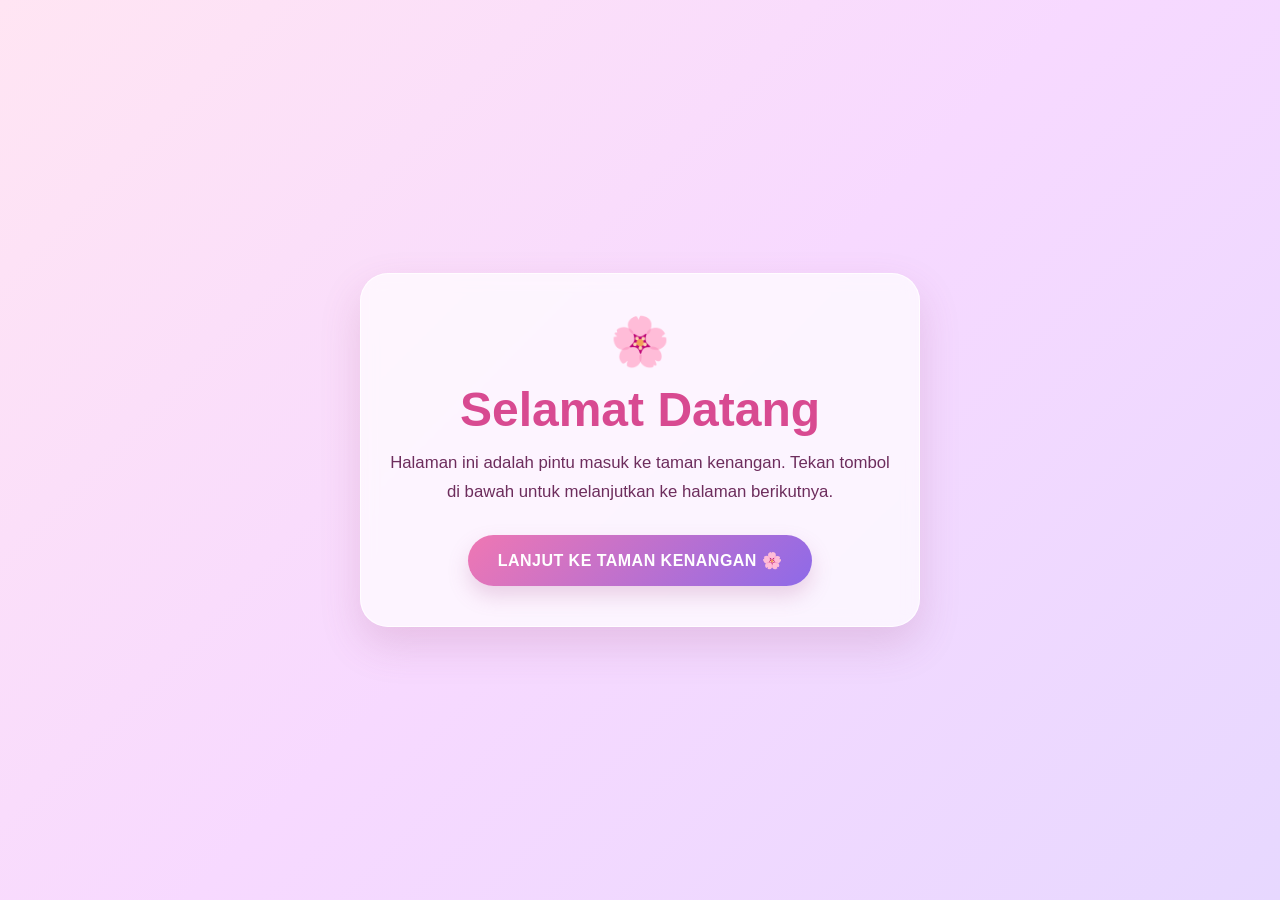
==== index.html @ 0a27bac6 "first commit" ====
<!DOCTYPE html>
<html lang="id">
  <head>
    <meta charset="UTF-8" />
    <meta name="viewport" content="width=device-width, initial-scale=1.0" />
    <title>Halaman Awal</title>
    <style>
      :root {
        --bg1: #ffe5f3;
        --bg2: #f7d9ff;
        --card: rgba(255, 255, 255, 0.7);
        --pink: #ef77b3;
        --pink-deep: #d84a91;
        --purple: #8e6ae8;
        --text: #6d2d5d;
      }

      * {
        box-sizing: border-box;
      }

      body {
        margin: 0;
        min-height: 100vh;
        display: grid;
        place-items: center;
        font-family: "Segoe UI", Tahoma, Geneva, Verdana, sans-serif;
        background: linear-gradient(135deg, var(--bg1), var(--bg2), #e7d8ff);
        color: var(--text);
      }

      .card {
        width: min(90vw, 560px);
        padding: 40px 28px;
        border-radius: 28px;
        text-align: center;
        background: var(--card);
        border: 1px solid rgba(255, 255, 255, 0.8);
        box-shadow: 0 18px 40px rgba(157, 72, 119, 0.18);
        backdrop-filter: blur(8px);
      }

      .emoji {
        font-size: 3rem;
        margin-bottom: 12px;
        display: block;
      }

      h1 {
        margin: 0 0 12px;
        font-size: clamp(2rem, 4vw, 3rem);
        color: var(--pink-deep);
      }

      p {
        margin: 0 0 28px;
        line-height: 1.7;
        font-size: 1.05rem;
      }

      #book {
        cursor: pointer;
        border: none;
        padding: 16px 30px;
        border-radius: 999px;
        background: linear-gradient(135deg, var(--pink), var(--purple));
        color: white;
        font-size: 1rem;
        font-weight: 700;
        letter-spacing: 0.03em;
        box-shadow: 0 10px 20px rgba(181, 99, 154, 0.25);
        transition: transform 0.2s ease, box-shadow 0.2s ease;
      }

      #book:hover {
        transform: translateY(-2px) scale(1.01);
        box-shadow: 0 14px 24px rgba(181, 99, 154, 0.32);
      }

      #book:active {
        transform: translateY(0);
      }
    </style>
  </head>
  <body>
    <div class="card">
      <span class="emoji">🌸</span>
      <h1>Selamat Datang</h1>
      <p>
        Halaman ini adalah pintu masuk ke taman kenangan. Tekan tombol di bawah untuk
        melanjutkan ke halaman berikutnya.
      </p>
      <button id="book" onclick="window.location.href='halaman2.html'">
        LANJUT KE TAMAN KENANGAN 🌸
      </button>
    </div>

    <script src="script.js"></script>
  </body>
</html>
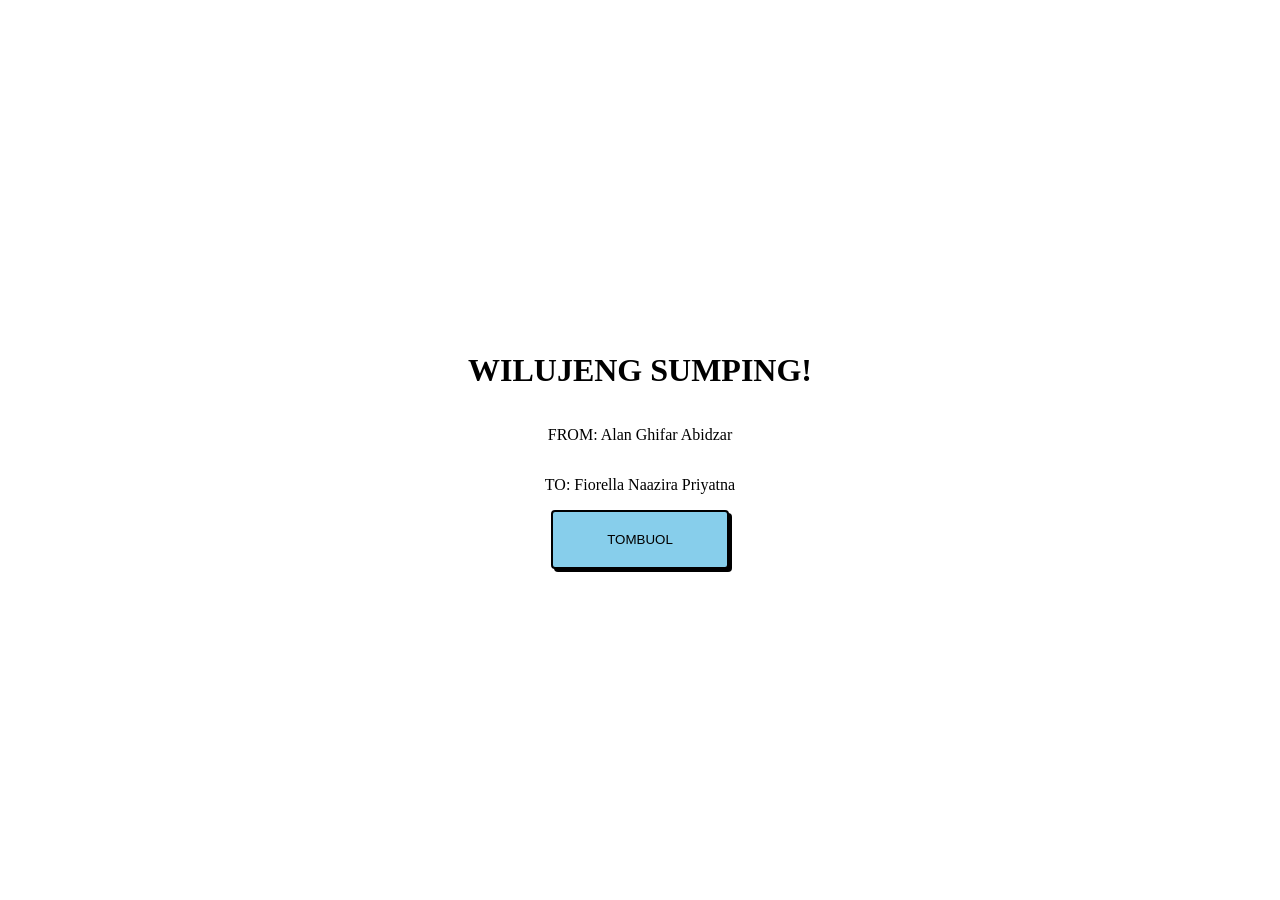
==== commit fad3af84: "first commit" ====
--- a/index.html
+++ b/index.html
@@ -1,100 +1,45 @@
-<!DOCTYPE html>
-<html lang="id">
-  <head>
-    <meta charset="UTF-8" />
-    <meta name="viewport" content="width=device-width, initial-scale=1.0" />
-    <title>Halaman Awal</title>
-    <style>
-      :root {
-        --bg1: #ffe5f3;
-        --bg2: #f7d9ff;
-        --card: rgba(255, 255, 255, 0.7);
-        --pink: #ef77b3;
-        --pink-deep: #d84a91;
-        --purple: #8e6ae8;
-        --text: #6d2d5d;
-      }
+<head>
+  <meta charset="UTF-8" />
+  <meta
+    name="viewport"
+    content="width=device-width,
+    initial-scale=1.0"
+  />
+  <link rel="stylesheet" href="style.css" />
+  <title>Document</title>
 
-      * {
-        box-sizing: border-box;
-      }
+  <style>
 
-      body {
-        margin: 0;
-        min-height: 100vh;
-        display: grid;
-        place-items: center;
-        font-family: "Segoe UI", Tahoma, Geneva, Verdana, sans-serif;
-        background: linear-gradient(135deg, var(--bg1), var(--bg2), #e7d8ff);
-        color: var(--text);
-      }
+    body {
+    display: flex;
+    flex-direction: column;
+    justify-content: center;
+    align-items: center;
+    height: 100vh; 
+    margin: 0;
+  }
 
-      .card {
-        width: min(90vw, 560px);
-        padding: 40px 28px;
-        border-radius: 28px;
-        text-align: center;
-        background: var(--card);
-        border: 1px solid rgba(255, 255, 255, 0.8);
-        box-shadow: 0 18px 40px rgba(157, 72, 119, 0.18);
-        backdrop-filter: blur(8px);
-      }
+    button {
+      padding: 20px 54px;
+      background-color: skyblue;
+      border-radius: 4px;
+      border: 2px solid black;
+      box-shadow: 3px 3px black;
+    }
 
-      .emoji {
-        font-size: 3rem;
-        margin-bottom: 12px;
-        display: block;
-      }
-
-      h1 {
-        margin: 0 0 12px;
-        font-size: clamp(2rem, 4vw, 3rem);
-        color: var(--pink-deep);
-      }
-
-      p {
-        margin: 0 0 28px;
-        line-height: 1.7;
-        font-size: 1.05rem;
-      }
-
-      #book {
-        cursor: pointer;
-        border: none;
-        padding: 16px 30px;
-        border-radius: 999px;
-        background: linear-gradient(135deg, var(--pink), var(--purple));
-        color: white;
-        font-size: 1rem;
-        font-weight: 700;
-        letter-spacing: 0.03em;
-        box-shadow: 0 10px 20px rgba(181, 99, 154, 0.25);
-        transition: transform 0.2s ease, box-shadow 0.2s ease;
-      }
-
-      #book:hover {
-        transform: translateY(-2px) scale(1.01);
-        box-shadow: 0 14px 24px rgba(181, 99, 154, 0.32);
-      }
-
-      #book:active {
-        transform: translateY(0);
-      }
-    </style>
-  </head>
-  <body>
-    <div class="card">
-      <span class="emoji">🌸</span>
-      <h1>Selamat Datang</h1>
-      <p>
-        Halaman ini adalah pintu masuk ke taman kenangan. Tekan tombol di bawah untuk
-        melanjutkan ke halaman berikutnya.
-      </p>
-      <button id="book" onclick="window.location.href='halaman2.html'">
-        LANJUT KE TAMAN KENANGAN 🌸
-      </button>
-    </div>
-
-    <script src="script.js"></script>
-  </body>
-</html>
+    button:hover {
+      box-shadow: 0 0;
+      transform: translate(3px, 3px);
+      transition: all 200s ease;
+    }
+  </style>
+</head>
+<body>
+  <h1>WILUJENG SUMPING!</h1>
+  <p>FROM: Alan Ghifar Abidzar</p>
+  <P>TO: Fiorella Naazira Priyatna</P>
+    <a href="halaman4.html" target="_blank">
+      <button>TOMBUOL</button>
+    </a>
+</body>
+</html>
--- a/style.css
+++ b/style.css
@@ -0,0 +1,7 @@
+body {
+    display: flex;
+    justify-content: center;
+    align-items: center;
+    min-height: 100vh;
+    margin: 0;
+}
